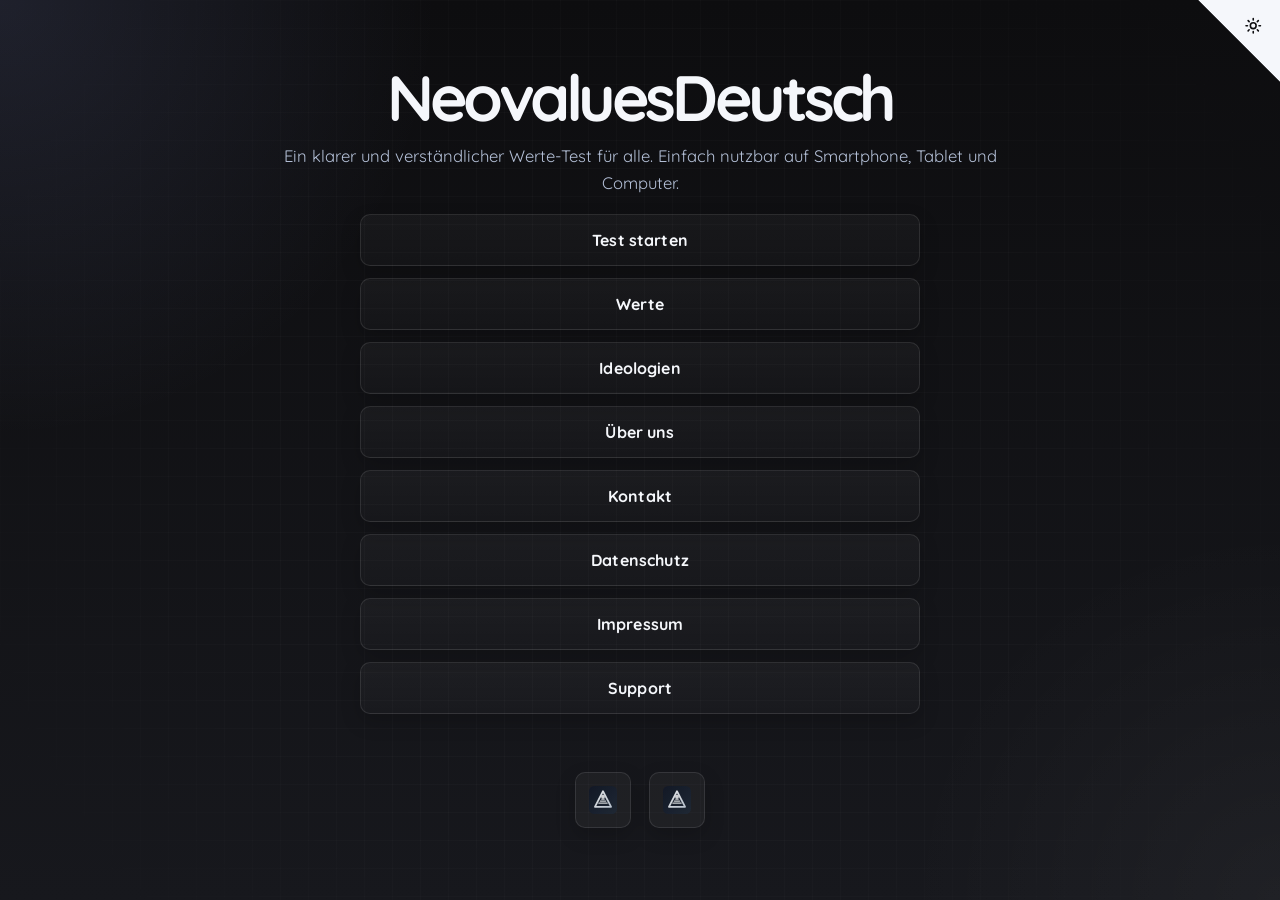
==== index.html @ f2fb7521 "Initial commit" ====
<!DOCTYPE html>
<html lang="de">
<head>
    <meta charset="UTF-8">
    <meta name="viewport" content="width=device-width, initial-scale=1.0">
    <meta name="theme-color" content="#18181b">
    <title>NeovaluesDeutsch</title>
    <link rel="stylesheet" href="style.css">
    <link rel="icon" type="image/svg+xml" href="icon.svg">
    <link rel="manifest" href="manifest.webmanifest">
    <script src="theme.js"></script>
</head>
<body>
    <button class="theme-toggle-corner" onclick="toggleTheme()" aria-label="Hell-/Dunkelmodus umschalten">
        <svg width="80" height="80" viewBox="0 0 250 250" aria-hidden="true">
            <path d="M0,0 L250,250 L250,0 Z"></path>
            <g class="icon-sun" transform="translate(142, 52) scale(2.2)">
                <circle cx="12" cy="12" r="4"></circle>
                <path d="M12 2v2M12 20v2M4.93 4.93l1.41 1.41M17.66 17.66l1.41 1.41M2 12h2M20 12h2M6.34 17.66l-1.41 1.41M19.07 4.93l-1.41 1.41"></path>
            </g>
            <g class="icon-moon" transform="translate(142, 52) scale(2.2)">
                <path d="M12 3a6 6 0 0 0 9 9 9 9 0 1 1-9-9Z"></path>
            </g>
        </svg>
    </button>

    <div class="main-container">
        <h1>NeovaluesDeutsch</h1>
        <p class="intro-text">Ein klarer und verständlicher Werte-Test für alle. Einfach nutzbar auf Smartphone, Tablet und Computer.</p>

        <div id="buttons">
            <button onclick="location.href='Instruction.html'">Test starten</button>
            <button onclick="location.href='values.html'">Werte</button>
            <button onclick="location.href='ideologies.html'">Ideologien</button>
            <button onclick="location.href='about.html'">Über uns</button>
            <button onclick="location.href='contact.html'">Kontakt</button>
            <button onclick="location.href='privacy.html'">Datenschutz</button>
            <button onclick="location.href='impressum.html'">Impressum</button>
            <button onclick="location.href='support.html'">Support</button>
        </div>

        <div class="footer-icons">
            <a href="support.html" title="Support" class="footer-icon-link">
                <img src="icon.svg" alt="Support" class="footer-icon">
            </a>
            <a href="https://github.com/neomediavalist/neovalues" target="_blank" rel="noopener noreferrer" title="Original NeoValues" class="footer-icon-link">
                <img src="icon.svg" alt="Original GitHub" class="footer-icon">
            </a>
        </div>
    </div>
</body>
</html>
---- style.css ----
@import url('https://fonts.googleapis.com/css2?family=Quicksand:wght@300;500;700&display=swap');

:root {
    --bg-color: #0d0d0f;
    --bg-color-2: #17181d;
    --card-bg: rgba(21, 22, 28, 0.9);
    --card-strong: rgba(17, 18, 24, 0.96);
    --panel-bg: rgba(255, 255, 255, 0.04);
    --text-primary: #f5f7fb;
    --text-dim: #b3bfd6;
    --accent-primary: #dfe8ff;
    --accent-secondary: #aebdff;
    --accent-soft: rgba(160, 175, 255, 0.18);
    --border-color: rgba(255, 255, 255, 0.10);
    --card-border: rgba(255, 255, 255, 0.08);
    --radius-xl: 20px;
    --radius-lg: 14px;
    --radius-md: 10px;
    --soft-shadow: 0 18px 40px rgba(0, 0, 0, 0.28);
    --soft-shadow-sm: 0 8px 20px rgba(0, 0, 0, 0.18);
    --hover-shadow: rgba(160, 175, 255, 0.18);
    --corner-fill: #f5f7fb;
    --corner-color: #0d0d0f;
    --smooth-transition: all 0.22s ease;
}

[data-theme="light"] {
    --bg-color: #eef2f8;
    --bg-color-2: #dde5f3;
    --card-bg: rgba(255, 255, 255, 0.92);
    --card-strong: rgba(255, 255, 255, 0.98);
    --panel-bg: rgba(17, 17, 17, 0.04);
    --text-primary: #111827;
    --text-dim: #495769;
    --accent-primary: #192535;
    --accent-secondary: #4c5f7d;
    --accent-soft: rgba(25, 37, 53, 0.08);
    --border-color: rgba(17, 24, 39, 0.10);
    --card-border: rgba(17, 24, 39, 0.08);
    --soft-shadow: 0 18px 38px rgba(17, 24, 39, 0.08);
    --soft-shadow-sm: 0 8px 20px rgba(17, 24, 39, 0.06);
    --hover-shadow: rgba(25, 37, 53, 0.08);
    --corner-fill: #111827;
    --corner-color: #eef2f8;
}

* {
    box-sizing: border-box;
}

html {
    scroll-behavior: smooth;
}

body {
    margin: 0;
    min-height: 100vh;
    font-family: 'Quicksand', 'Segoe UI', sans-serif;
    background:
        radial-gradient(circle at top left, rgba(160, 175, 255, 0.12), transparent 28%),
        radial-gradient(circle at bottom right, rgba(255, 255, 255, 0.04), transparent 24%),
        linear-gradient(180deg, var(--bg-color) 0%, var(--bg-color-2) 100%);
    color: var(--text-primary);
    display: flex;
    flex-direction: column;
    align-items: center;
    transition: background 0.25s ease, color 0.25s ease;
}

body::before {
    content: "";
    position: fixed;
    inset: 0;
    pointer-events: none;
    background-image: linear-gradient(rgba(255,255,255,0.02) 1px, transparent 1px), linear-gradient(90deg, rgba(255,255,255,0.02) 1px, transparent 1px);
    background-size: 28px 28px;
    mask-image: radial-gradient(circle at center, black 50%, transparent 100%);
}

@keyframes riseIn {
    from {
        opacity: 0;
        transform: translateY(12px);
    }
    to {
        opacity: 1;
        transform: translateY(0);
    }
}

@keyframes pulseSoft {
    0%, 100% { transform: scale(1); }
    50% { transform: scale(1.02); }
}

.main-container {
    width: 100%;
    max-width: 1180px;
    min-height: 100vh;
    padding: 64px 24px 52px;
    box-sizing: border-box;
    display: flex;
    flex-direction: column;
    align-items: center;
    position: relative;
    z-index: 1;
}

.main-container > * {
    animation: riseIn 0.48s ease both;
}

.title-container {
    display: flex;
    align-items: center;
    justify-content: center;
    gap: 12px;
    margin-bottom: 10px;
    flex-wrap: wrap;
}

h1 {
    font-weight: 700;
    font-size: clamp(2.4rem, 5vw, 4.1rem);
    margin: 0;
    color: var(--text-primary);
    letter-spacing: -0.07em;
    text-align: center;
    line-height: 1.05;
}

h2 {
    margin: 0;
}

.intro-text {
    color: var(--text-dim);
    font-size: 1.04rem;
    margin: 12px 0 0;
    text-align: center;
    max-width: 740px;
    line-height: 1.6;
}

.version-icon {
    width: 30px;
    height: auto;
    opacity: 0.7;
    filter: grayscale(1);
}

.version-text {
    font-size: 0.76rem;
    font-weight: 700;
    color: var(--text-dim);
    opacity: 0.9;
    margin-top: 5px;
    letter-spacing: 0.12em;
    text-transform: uppercase;
}

.question-container {
    min-height: 180px;
    margin-bottom: 22px;
    display: flex;
    align-items: center;
    justify-content: center;
    width: 100%;
}

#question {
    background: linear-gradient(180deg, var(--card-strong), var(--card-bg));
    padding: 34px 38px;
    border-radius: var(--radius-xl);
    font-size: clamp(1.2rem, 2vw, 1.75rem);
    font-weight: 600;
    line-height: 1.45;
    box-shadow: var(--soft-shadow);
    max-width: 920px;
    border: 1px solid var(--card-border);
    text-align: center;
    position: relative;
    overflow: hidden;
}

#question::before {
    content: "";
    position: absolute;
    inset: 0 auto 0 0;
    width: 4px;
    background: linear-gradient(180deg, var(--accent-secondary), var(--accent-primary));
}

button {
    padding: 15px 24px;
    background: linear-gradient(180deg, rgba(255,255,255,0.04), rgba(255,255,255,0.02));
    border: 1px solid var(--border-color);
    border-radius: var(--radius-md);
    color: var(--text-primary);
    font-family: inherit;
    font-size: 1rem;
    font-weight: 700;
    cursor: pointer;
    transition: var(--smooth-transition);
    box-shadow: var(--soft-shadow-sm);
    letter-spacing: 0.01em;
}

button:hover {
    background: linear-gradient(135deg, var(--text-primary), rgba(255,255,255,0.7));
    color: var(--bg-color);
    transform: translateY(-2px);
    box-shadow: 0 12px 24px var(--hover-shadow);
}

button:active {
    transform: translateY(0);
}

#buttons {
    display: flex;
    flex-direction: column;
    gap: 12px;
    width: 100%;
    max-width: 560px;
    margin-top: 18px;
    margin-bottom: 40px;
}

#buttons.multi-column {
    display: grid;
    grid-template-columns: repeat(2, minmax(0, 1fr));
    gap: 12px;
    max-width: 760px;
}

.button-container {
    display: flex;
    flex-direction: column;
    align-items: center;
    gap: 12px;
    margin-top: 12px;
    margin-bottom: 30px;
    width: 100%;
}

.button-container button {
    min-width: 220px;
    max-width: 380px;
    text-align: center;
}

.description-box,
.license-bubble,
.category-section,
#label,
#secondary-label {
    background: linear-gradient(180deg, var(--card-strong), var(--card-bg));
    border: 1px solid var(--card-border);
    border-radius: var(--radius-xl);
    box-shadow: var(--soft-shadow);
}

.description-box {
    padding: 26px 28px;
    text-align: left;
    line-height: 1.75;
    width: 100%;
    max-width: 860px;
    box-sizing: border-box;
    align-self: center;
    margin-top: 18px;
    color: var(--text-primary);
}

.description-box p {
    margin: 0 0 14px;
}

.description-box p:last-child {
    margin-bottom: 0;
}

.license-bubble {
    color: var(--text-primary);
    width: 90%;
    max-width: 900px;
    height: auto;
    max-height: 70vh;
    padding: 28px 30px;
    overflow-y: auto;
    margin-top: 20px;
    margin-bottom: 20px;
    line-height: 1.7;
}

.values-flex-container {
    display: flex;
    justify-content: flex-start;
    flex-wrap: wrap;
    gap: 18px 14px;
    margin-top: 16px;
    width: 100%;
    box-sizing: border-box;
}

#ideologies-container .values-flex-container {
    display: flex;
    flex-wrap: wrap;
    justify-content: flex-start;
    gap: 10px;
}

.main-results-wrapper {
    display: flex;
    flex-direction: column;
    align-items: center;
    justify-content: center;
    width: 100%;
    padding: 30px 0 20px;
}

.top-section,
.bottom-section {
    display: flex;
    flex-direction: column;
    align-items: center;
    width: 100%;
}

#results-container {
    display: grid;
    grid-template-columns: repeat(3, minmax(110px, 140px));
    justify-content: center;
    gap: 24px 30px;
    margin-top: 14px;
    margin-bottom: 24px;
    width: 100%;
    box-sizing: border-box;
}

.result-item {
    display: flex;
    flex-direction: column;
    align-items: center;
    justify-content: flex-start;
    width: 140px;
    min-width: 0;
    box-sizing: border-box;
    transition: transform 0.22s ease, opacity 0.22s ease;
    color: inherit;
    text-decoration: none;
}

.result-item:hover {
    transform: translateY(-4px);
}

.result-icon {
    width: 88px;
    height: 88px;
    margin-bottom: 10px;
    flex-shrink: 0;
    filter: drop-shadow(0 10px 18px rgba(0, 0, 0, 0.22));
    transition: var(--smooth-transition);
    animation: pulseSoft 6s ease-in-out infinite;
}

.result-item:hover .result-icon {
    transform: scale(1.06);
}

.result-text {
    font-size: 0.8rem;
    font-weight: 700;
    line-height: 1.3;
    color: var(--text-dim);
    text-transform: uppercase;
    text-align: center;
    width: 100%;
    margin: 0;
    padding: 0 4px;
    box-sizing: border-box;
    overflow-wrap: anywhere;
    word-break: normal;
    hyphens: auto;
    letter-spacing: 0.02em;
}

.label-bubble {
    display: inline-block;
    padding: 14px 30px;
    border-radius: 12px;
    font-weight: 700;
    font-size: 1.7rem;
    color: #ffffff;
    margin: 15px 0;
    box-shadow: 0 14px 28px rgba(0, 0, 0, 0.16);
    transition: var(--smooth-transition);
    box-sizing: border-box;
    border: 1px solid transparent;
}

#secondary-label {
    background: rgba(255,255,255,0.02);
    border: 1px solid var(--card-border);
    padding: 12px 18px;
    font-size: 1.05rem;
    margin-top: 10px;
    color: var(--text-primary);
    border-radius: var(--radius-lg);
}

#secondary-label a,
#label a,
.description-box a,
.license-bubble a {
    color: inherit;
    text-decoration: underline;
    text-underline-offset: 3px;
}

.category-section {
    width: 100%;
    margin-bottom: 32px;
    padding: 22px 20px 18px;
}

.category-title {
    font-size: clamp(1.2rem, 2vw, 1.6rem);
    color: var(--accent-primary);
    margin: 0 0 16px;
    border-bottom: 1px solid var(--accent-soft);
    padding-bottom: 8px;
    text-align: left;
    letter-spacing: -0.03em;
}

.desc-icon {
    width: 110px;
    height: 110px;
    margin-bottom: 15px;
    filter: drop-shadow(0 8px 16px rgba(0, 0, 0, 0.18));
    transition: var(--smooth-transition);
}

.desc-icon:hover {
    transform: scale(1.05);
}

.original-work-sign {
    display: none;
    text-align: center;
    margin: 0 auto;
    color: var(--text-primary);
    text-decoration: none;
    transition: var(--smooth-transition);
}

a {
    color: var(--text-primary);
}

a:hover {
    color: var(--accent-primary);
    text-decoration: underline;
}

.footer-icons {
    display: flex;
    justify-content: center;
    align-items: center;
    gap: 18px;
    margin-top: 18px;
    flex-wrap: wrap;
}

.footer-icon-link {
    display: inline-flex;
    align-items: center;
    justify-content: center;
    width: 56px;
    height: 56px;
    border-radius: 10px;
    background: var(--panel-bg);
    border: 1px solid var(--border-color);
    text-decoration: none;
    transition: transform 0.2s ease, box-shadow 0.2s ease;
    box-shadow: var(--soft-shadow-sm);
}

.footer-icon-link:hover {
    transform: translateY(-2px);
    box-shadow: 0 8px 22px var(--hover-shadow);
}

.footer-icon {
    width: 28px;
    height: 28px;
    opacity: 0.9;
    transition: opacity 0.2s ease, transform 0.2s ease;
}

.footer-icon-link:hover .footer-icon {
    opacity: 1;
    transform: scale(1.08);
}

.theme-toggle-corner {
    position: fixed;
    top: 0;
    right: 0;
    width: 82px;
    height: 82px;
    border: 0;
    background: transparent;
    cursor: pointer;
    z-index: 9999;
    padding: 0;
    line-height: 0;
    clip-path: polygon(0 0, 100% 0, 100% 100%);
    outline: none;
    -webkit-tap-highlight-color: transparent;
    user-select: none;
}

.theme-toggle-corner:focus,
.theme-toggle-corner:focus-visible,
.theme-toggle-corner:active {
    outline: none;
    box-shadow: none;
}

.theme-toggle-corner svg {
    width: 100%;
    height: 100%;
    fill: var(--corner-fill);
    color: var(--corner-color);
    transition: var(--smooth-transition);
}

.theme-toggle-corner:hover svg {
    transform: scale(1.06);
}

.theme-toggle-corner .icon-sun,
.theme-toggle-corner .icon-moon {
    fill: none;
    stroke: currentColor;
    stroke-width: 2.2;
    stroke-linecap: round;
    stroke-linejoin: round;
}

.theme-toggle-corner .icon-sun {
    display: block;
}

.theme-toggle-corner .icon-moon {
    display: none;
}

[data-theme="light"] .theme-toggle-corner .icon-sun {
    display: none;
}

[data-theme="light"] .theme-toggle-corner .icon-moon {
    display: block;
}

@media (max-width: 960px) {
    .main-container {
        padding-left: 18px;
        padding-right: 18px;
    }

    #buttons.multi-column {
        grid-template-columns: repeat(2, minmax(0, 1fr));
    }

    #question {
        max-width: 100%;
    }
}

@media (max-width: 680px) {
    .main-container {
        padding: 54px 16px 44px;
    }

    #question {
        padding: 24px 18px;
        border-radius: var(--radius-lg);
    }

    #buttons {
        max-width: 100%;
    }

    #buttons.multi-column {
        grid-template-columns: 1fr;
    }

    .button-container {
        align-items: stretch;
    }

    .button-container button {
        width: 100%;
        max-width: none;
    }

    #results-container {
        grid-template-columns: repeat(3, minmax(0, 1fr));
        gap: 18px 10px;
        width: 100%;
        max-width: 420px;
        margin-top: 18px;
    }

    .result-item {
        width: 100%;
        max-width: 110px;
    }

    .result-icon {
        width: 70px;
        height: 70px;
        margin-bottom: 8px;
    }

    .result-text {
        font-size: 0.66rem;
        letter-spacing: 0.02em;
        line-height: 1.25;
    }

    .label-bubble {
        font-size: 1.02rem;
        padding: 10px 16px;
        margin: 8px 0;
    }

    .category-title {
        font-size: 1.2rem;
        text-align: left;
    }

    .description-box,
    .license-bubble {
        width: 100%;
        max-width: 100%;
    }

    .license-bubble {
        padding: 20px 18px;
        margin-top: 18px;
        border-radius: var(--radius-lg);
    }

    .theme-toggle-corner {
        width: 70px;
        height: 70px;
    }
}
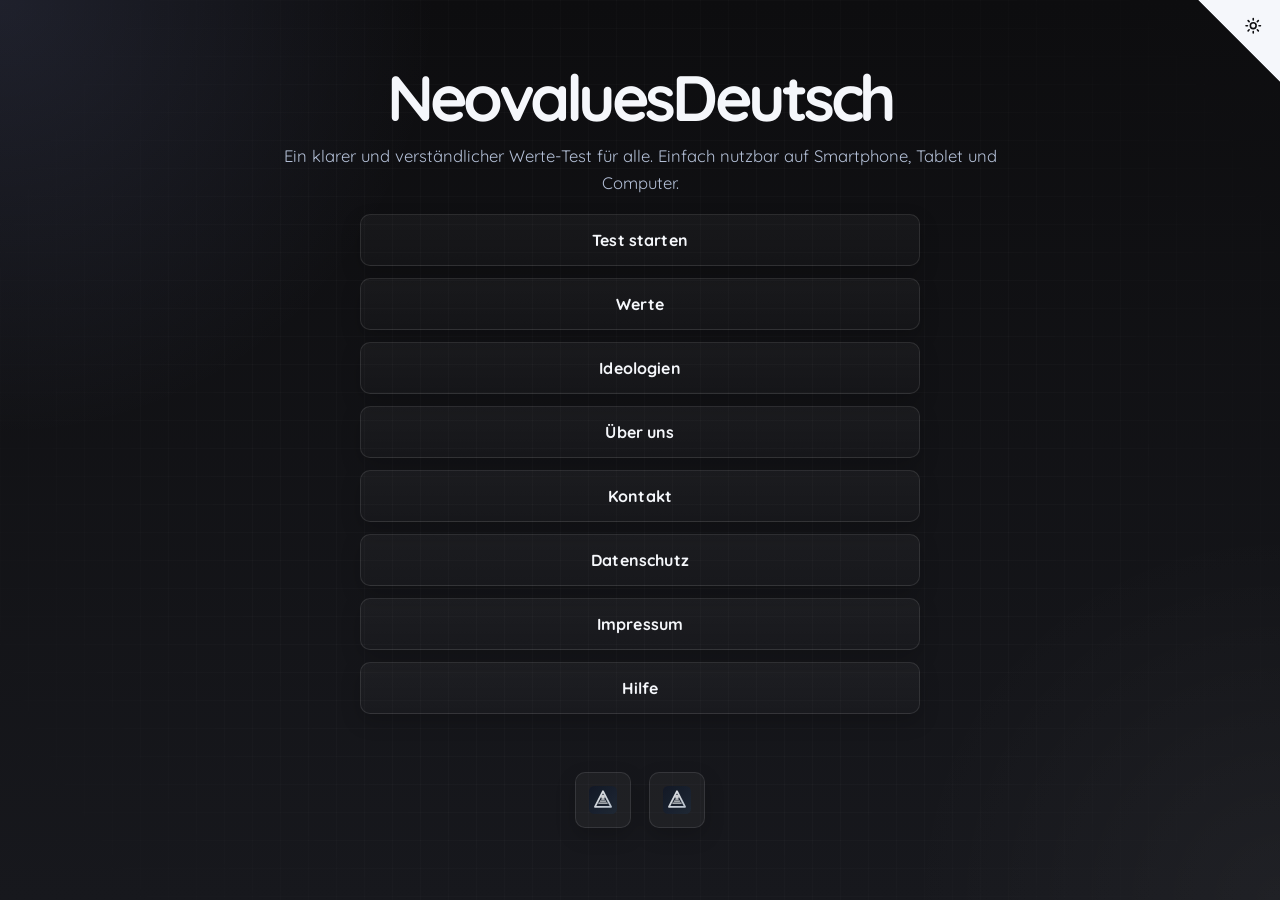
==== commit 83b8d931: "Polish German website and refresh ideology cards Co-authored-by: Copilot <223556219+Copilot@users.no" ====
--- a/index.html
+++ b/index.html
@@ -36,15 +36,15 @@
             <button onclick="location.href='contact.html'">Kontakt</button>
             <button onclick="location.href='privacy.html'">Datenschutz</button>
             <button onclick="location.href='impressum.html'">Impressum</button>
-            <button onclick="location.href='support.html'">Support</button>
+            <button onclick="location.href='support.html'">Hilfe</button>
         </div>
 
         <div class="footer-icons">
-            <a href="support.html" title="Support" class="footer-icon-link">
-                <img src="icon.svg" alt="Support" class="footer-icon">
+            <a href="support.html" title="Hilfe" class="footer-icon-link">
+                <img src="icon.svg" alt="Hilfe" class="footer-icon">
             </a>
-            <a href="https://github.com/neomediavalist/neovalues" target="_blank" rel="noopener noreferrer" title="Original NeoValues" class="footer-icon-link">
-                <img src="icon.svg" alt="Original GitHub" class="footer-icon">
+            <a href="https://github.com/neomediavalist/neovalues" target="_blank" rel="noopener noreferrer" title="Originalprojekt NeoValues" class="footer-icon-link">
+                <img src="icon.svg" alt="Originalprojekt auf GitHub" class="footer-icon">
             </a>
         </div>
     </div>
--- a/style.css
+++ b/style.css
@@ -305,10 +305,55 @@
 }
 
 #ideologies-container .values-flex-container {
-    display: flex;
-    flex-wrap: wrap;
-    justify-content: flex-start;
-    gap: 10px;
+    display: grid;
+    grid-template-columns: repeat(auto-fit, minmax(min(100%, 220px), 1fr));
+    align-items: stretch;
+    gap: 16px;
+}
+
+.ideologies-list {
+    width: 100%;
+    margin-top: 32px;
+}
+
+#ideologies-container .label-bubble {
+    display: flex;
+    flex-direction: column;
+    align-items: center;
+    justify-content: center;
+    gap: 14px;
+    width: 100%;
+    min-height: 184px;
+    margin: 0;
+    padding: 18px 16px;
+    border-radius: 16px;
+    text-decoration: none;
+    text-align: center;
+    font-size: 1.1rem;
+    line-height: 1.35;
+    overflow-wrap: anywhere;
+    box-shadow: 0 10px 24px rgba(0, 0, 0, 0.2);
+    transition: transform 0.2s ease, box-shadow 0.2s ease, filter 0.2s ease;
+}
+
+#ideologies-container .label-bubble:hover {
+    transform: translateY(-4px);
+    filter: brightness(1.08);
+    box-shadow: 0 16px 32px rgba(0, 0, 0, 0.28);
+}
+
+#ideologies-container .label-bubble:focus-visible {
+    outline: 3px solid var(--accent-primary);
+    outline-offset: 3px;
+}
+
+.ideology-icon {
+    display: block;
+    width: 96px;
+    height: 96px;
+    flex: 0 0 96px;
+    margin: 0;
+    object-fit: contain;
 }
 
 .main-results-wrapper {
